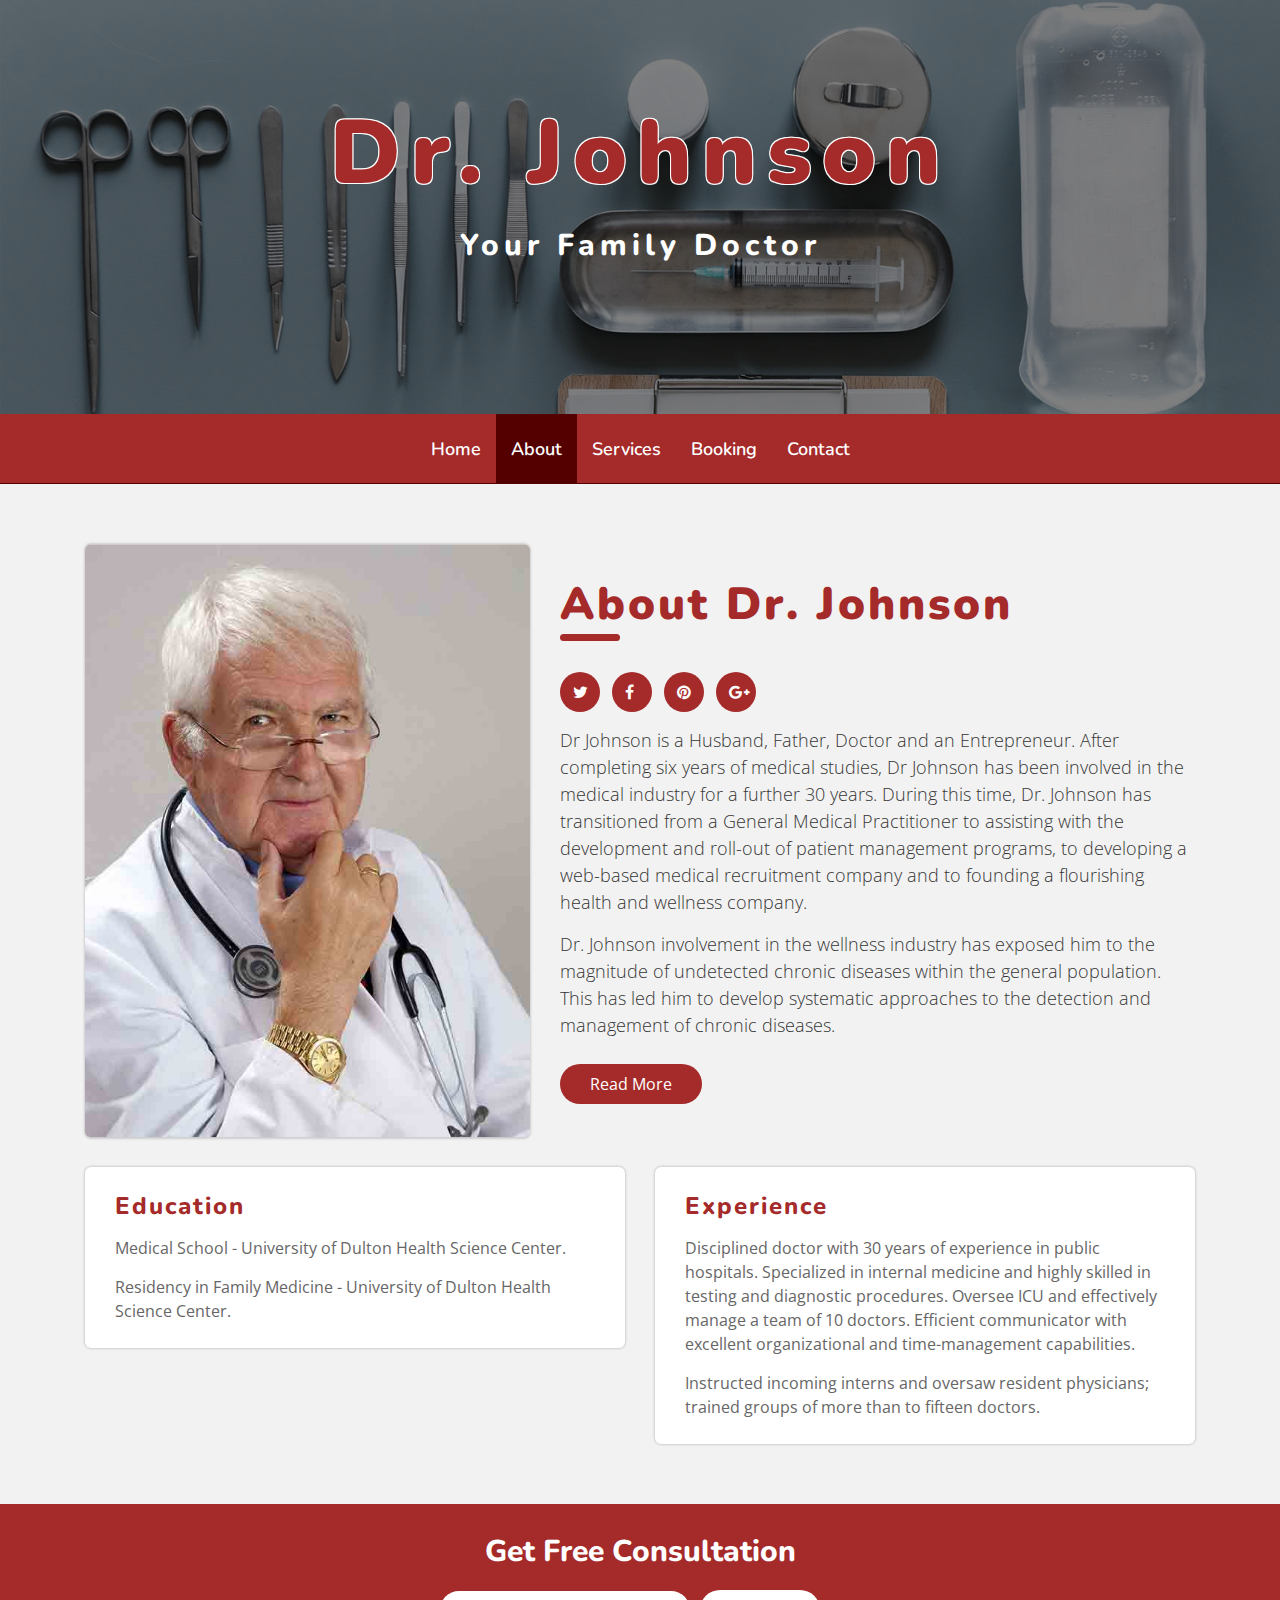
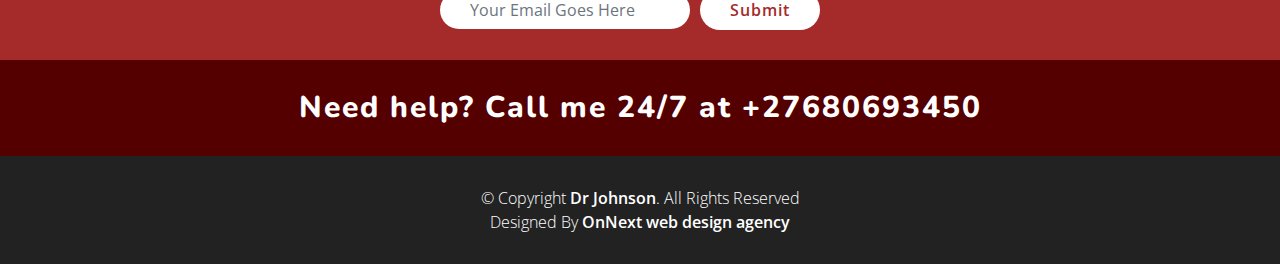
==== about.html @ e37aa967 "Add files via upload" ====
<!DOCTYPE html>
<html lang="en">
    <head>
        <meta charset="utf-8">
        <title>Dr. Johnson</title>
        <meta content="width=device-width, initial-scale=1.0" name="viewport">
        <meta content="" name="keywords">
        <meta content="" name="description">

        <!-- Favicons -->
        <link href="img/favicon.ico" rel="icon">
        <link href="img/apple-touch-icon.png" rel="apple-touch-icon">

        <!-- Google Fonts -->
        <link href="https://fonts.googleapis.com/css?family=Open+Sans:300,400,600|Nunito:600,700,800,900" rel="stylesheet"> 

        <!-- Bootstrap CSS File -->
        <link href="vendor/bootstrap/css/bootstrap.min.css" rel="stylesheet">

        <!-- Libraries CSS Files -->
        <link href="vendor/font-awesome/css/font-awesome.min.css" rel="stylesheet">
        <link href="vendor/animate/animate.min.css" rel="stylesheet">
        <link href="vendor/ionicons/css/ionicons.min.css" rel="stylesheet">
        <link href="vendor/owlcarousel/assets/owl.carousel.min.css" rel="stylesheet">

        <!-- Main Stylesheet File -->
        <link href="css/hover-style.css" rel="stylesheet">
        <link href="css/style.css" rel="stylesheet">
    </head>

    <body>
        <!-- Top Header Start -->
        <section class="banner-header">
            <div class="container text-center">
                <div class="row">
                    <div class="col-md-12">
                        <h1><a href="index.html">Dr. Johnson</a></h1>
                        <!-- <a class="brand" href="index.html" title="Home"><img alt="Logo" src="img/logo.png"></a> -->
                    </div>
                </div>

                <div class="col-md-12">
                    <h2>Your Family Doctor</h2>
                </div>
            </div>
        </section>
        <!-- Top Header End -->

        <!-- Header Start -->
        <header id="header">
            <div class="container">
                <nav id="nav-menu-container">
                    <ul class="nav-menu">
                        <li><a href="index.html">Home</a></li>
                        <li class="menu-active"><a href="about.html">About</a></li>
                        <li><a href="service.html">Services</a></li>
                        <li><a href="booking.html">Booking</a></li>
                        <li><a href="contact.html">Contact</a></li>
                    </ul>
                </nav>
            </div>
        </header>
        <!-- Header End -->

        <main id="main">

            <!-- About Section Start-->
            <section id="about">
                <div class="container">
                    <div class="row">
                        <div class="col-lg-5 col-md-6">
                            <div class="about-col-left">
                                <img class="img-fluid" src="img/about-us.jpg" />
                            </div>
                        </div>

                        <div class="col-lg-7 col-md-6">
                            <div class="about-col-right">
                                <header class="section-header">
                                    <h3>About Dr. Johnson</h3>
                                </header>
                                <ul class="icon">
                                    <li><a href="#" class="fa fa-twitter"></a></li>
                                    <li><a href="#" class="fa fa-facebook"></a></li>
                                    <li><a href="#" class="fa fa-pinterest"></a></li>
                                    <li><a href="#" class="fa fa-google-plus"></a></li>
                                </ul>
                                <p>
                                    
Dr Johnson is a Husband, Father, Doctor and an Entrepreneur. After completing six years of medical studies, Dr Johnson has been involved in the medical industry for a further 30 years. During this time, Dr. Johnson has transitioned from a General Medical Practitioner to assisting with the development and roll-out of patient management programs, to developing a web-based medical recruitment company and to founding a flourishing health and wellness company.

                                </p>
                                <p>
                                    Dr. Johnson involvement in the wellness industry has exposed him to the magnitude of undetected chronic diseases within the general population. This has led him to develop systematic approaches to the detection and management of chronic diseases.
                                </p>
                                <a href="about.html">Read More</a>
                            </div>
                        </div>
                    </div>
                    
                    <div class="row">
                        <div class="col-sm-6">
                            <div class="about-col">
                                <h4>Education</h4>
                                <p>Medical School - University of Dulton Health Science Center.</p>
                                <p>Residency in Family Medicine - University of Dulton Health Science Center.</p>
                            </div>
                        </div>
                        <div class="col-sm-6">
                            <div class="about-col">
                                <h4>Experience</h4>
                                <p>Disciplined doctor with 30 years of experience in public hospitals. Specialized in internal medicine and highly skilled in testing and diagnostic procedures. Oversee ICU and effectively manage a team of 10 doctors. Efficient communicator with excellent organizational and time-management capabilities.</p>
                                <p>Instructed incoming interns and oversaw resident physicians; trained groups of more than to fifteen doctors.</p>
                            </div>
                        </div>
                    </div>
                </div>
            </section>
            <!-- About Section End-->

            <!-- Subscriber Section Start -->
            <section id="subscriber">
                <div class="container">
                    <h3>Get Free Consultation</h3>
                    <form class="form-inline">
                        <div class="form-group">
                            <input type="email" class="form-control" placeholder="Your Email Goes Here">
                        </div>
                        <button type="submit" class="btn"><a href="thanks.html">Submit</a></button>
                    </form>
                </div>
            </section>
            <!-- Subscriber Section end -->
            
            <!-- Support Section Start -->
            <section id="support">
                <div class="container">
                    <h1>
                        Need help? Call me 24/7 at +27680693450
                    </h1>
                </div>
            </section>
            <!-- Support Section end -->

        </main>

        <!-- Footer Start -->
        
        <footer id="footer">
            <div class="container">
                <div class="copyright">
					<p>&copy; Copyright <a href="#">Dr Johnson</a>. All Rights Reserved</p>
								
					<!--/*** This template is free as long as you keep the footer author’s credit link/attribution link/backlink. If you'd like to use the template without the footer author’s credit link/attribution link/backlink, you can purchase the Credit Removal License from "https://htmlcodex.com/credit-removal". Thank you for your support. ***/-->
					<p>Designed By <a href="https://onnext.agency" target="_blank">OnNext web design agency</a></p>
                </div>
            </div>
        </footer>
        <!-- Footer end -->


        <a href="#" class="back-to-top"><i class="fa fa-chevron-up"></i></a>
        <!-- Uncomment below i you want to use a preloader -->
        <!-- <div id="preloader"></div> -->

        <!-- JavaScript Libraries -->
        <script src="vendor/jquery/jquery.min.js"></script>
        <script src="vendor/jquery/jquery-migrate.min.js"></script>
        <script src="vendor/bootstrap/js/bootstrap.bundle.min.js"></script>
        <script src="vendor/easing/easing.min.js"></script>
        <script src="vendor/stickyjs/sticky.js"></script>
        <script src="vendor/superfish/hoverIntent.js"></script>
        <script src="vendor/superfish/superfish.min.js"></script>
        <script src="vendor/owlcarousel/owl.carousel.min.js"></script>
        <script src="vendor/touchSwipe/jquery.touchSwipe.min.js"></script>

        <!-- Main Javascript File -->
        <script src="js/main.js"></script>

    </body>
</html>
---- css/hover-style.css ----
/*********************** Style - 1 *******************/
.box1 img,
.box1:after,
.box1:before {
          width: 100%;
          transition: all .3s ease 0s
}

.box1 .icon,
.box2,
.box3,
.box4,
.box5 .icon li a {
          text-align: center
}

.box10:after,
.box10:before,
.box1:after,
.box1:before,
.box2 .inner-content:after,
.box3:after,
.box3:before,
.box4:before,
.box5:after,
.box5:before,
.box6:after,
.box7:after,
.box7:before {
          content: ""
}

.box1,
.box11,
.box12,
.box13,
.box14,
.box16,
.box17,
.box18,
.box2,
.box20,
.box21,
.box3,
.box4,
.box5,
.box5 .icon li a,
.box6,
.box7,
.box8 {
          overflow: hidden
}

.box1 .title,
.box10 .title,
.box4 .title,
.box7 .title {
          letter-spacing: 1px
}

.box3 .post,
.box4 .post,
.box5 .post,
.box7 .post {
          font-style: italic
}

body {
          background-color: #f1f1f2
}

.mt-30 {
          margin-top: 30px
}

.mt-40 {
          margin-top: 40px
}

.mb-30 {
          margin-bottom: 30px
}

.box1 .icon,
.box1 .title {
          margin: 0;
          position: absolute
}

.box1 {
          box-shadow: 0 0 3px rgba(0, 0, 0, .3);
          position: relative
}

.box1:after,
.box1:before {
          height: 50%;
          background: rgba(0, 0, 0, .5);
          position: absolute;
          top: 0;
          left: 0;
          z-index: 1;
          transform-origin: 100% 0;
          transform: rotateZ(90deg)
}

.box1:after {
          top: auto;
          bottom: 0;
          transform-origin: 0 100%
}

.box1:hover:after,
.box1:hover:before {
          transform: rotateZ(0)
}

.box1 img {
          height: auto;
          transform: scale(1) rotate(0)
}

.box1:hover img {
          filter: sepia(80%);
          transform: scale(1.3) rotate(10deg)
}

.box1 .title {
          font-size: 19px;
          font-weight: 600;
          color: #fff;
          text-transform: uppercase;
          text-shadow: 0 0 1px #004cbf;
          bottom: 10px;
          left: 10px;
          opacity: 0;
          z-index: 2;
          transform: scale(0);
          transition: all .5s ease .2s
}

.box1:hover .title {
          opacity: 1;
          transform: scale(1)
}

.box1 .icon {
          padding: 7px 5px;
          list-style: none;
          background: #004cbf;
          border-radius: 0 0 0 10px;
          top: -100%;
          right: 0;
          z-index: 2;
          transition: all .3s ease .2s
}

.box1:hover .icon {
          top: 0
}

.box1 .icon li {
          display: block;
          margin: 10px 0
}

.box1 .icon li a {
          display: block;
          width: 35px;
          height: 35px;
          line-height: 35px;
          border-radius: 10px;
          font-size: 18px;
          color: #fff;
          transition: all .3s ease 0s
}

.box2 .icon li a,
.box3 .icon a:hover,
.box4 .icon li a:hover,
.box5 .icon li a,
.box6 .icon li a {
          border-radius: 50%
}

.box1 .icon li a:hover {
          color: #fff;
          box-shadow: 0 0 10px #000 inset, 0 0 0 3px #fff
}

@media only screen and (max-width:990px) {
          .box1 {
                    margin-bottom: 30px
          }
}

/*********************** Style - 2 *******************/
.box2 {
          position: relative
}

.box2 img {
          width: 100%;
          height: auto
}

.box2 .box-content {
          width: 100%;
          height: 100%;
          position: absolute;
          top: 50%;
          left: 50%;
          z-index: 2;
          transform: translate(-50%, -50%)
}

.box2 .box-content:after,
.box2 .box-content:before,
.box2:after,
.box2:before {
          content: "";
          width: 80%;
          height: 80%;
          position: absolute;
          top: 50%;
          left: 50%;
          transform: translate(-50%, -50%) rotate(45deg);
          transition: all .5s ease 0s
}

.box2:before {
          background: linear-gradient(45deg, rgba(0, 0, 0, .2) 49%, transparent 50%);
          left: -100%
}

.box2:after {
          background: linear-gradient(45deg, transparent 49%, rgba(0, 0, 0, .2) 50%);
          left: 160%
}

.box2 .box-content:after,
.box2 .box-content:before {
          width: 65%;
          height: 65%;
          background: linear-gradient(45deg, rgba(0, 0, 0, .3) 49%, transparent 50%);
          left: -100%;
          transition-delay: .1s
}

.box1 .box-content:after {
          background: linear-gradient(45deg, transparent 49%, rgba(0, 0, 0, .3) 50%);
          left: 160%
}

.box2:hover .box-content:after,
.box2:hover .box-content:before,
.box2:hover:after,
.box2:hover:before {
          left: 50%
}

.box2 .inner-content {
          width: 50%;
          height: 50%;
          color: #fff;
          padding: 40px 0;
          position: absolute;
          top: 50%;
          left: 50%;
          z-index: 2;
          transform: translate(-50%, -50%) scale(0);
          transition: all .3s ease .2s
}

.box2 .inner-content:after {
          width: 100%;
          height: 100%;
          background: rgba(255, 79, 79, .8);
          position: absolute;
          top: 50%;
          left: 50%;
          z-index: -1;
          transform: translate(-50%, -50%) rotate(45deg)
}

.box2:hover .inner-content {
          transform: translate(-50%, -50%) scale(1);
          transition: all .3s ease 0s
}

.box2 .title {
          font-size: 18px;
          font-weight: 700;
          text-transform: uppercase;
          margin-bottom: 5px
}

.box2 .post {
          display: block;
          font-size: 14px;
          text-transform: capitalize;
          margin-bottom: 7px
}

.box10 .title,
.box11 .title,
.box4 .title,
.box5 .title,
.box6 .box-content,
.box7 .title {
          text-transform: uppercase
}

.box2 .icon {
          padding: 0;
          margin: 0;
          list-style: none;
          transform: rotateY(360deg) scale(0);
          transition: all .3s ease 0s
}

.box2:hover .icon {
          transform: rotateY(0) scale(1)
}

.box2 .icon li {
          display: inline-block;
          margin: 0 3px
}

.box2 .icon li a {
          display: block;
          width: 35px;
          height: 35px;
          line-height: 35px;
          background: #fff;
          font-size: 16px;
          color: #505050;
          transition: all .3s ease 0s
}

.box2 .icon li a:hover {
          box-shadow: 0 0 0 5px rgba(0, 0, 0, .5);
          background: #fff;
          color: #ff4f4f
}

@media only screen and (max-width:990px) {
          .box2 {
                    margin-bottom: 30px
          }
}

@media only screen and (max-width:320px) {
          .box2 .inner-content {
                    padding: 25px 0
          }

          .box2 .title {
                    font-size: 16px
          }
}

/*********************** Style - 3 *******************/
.box3 {
          box-shadow: 0 0 3px rgba(0, 0, 0, .3);
          position: relative
}

.box3 .box-content,
.box3:after,
.box3:before {
          position: absolute;
          left: 7%;
          right: 7%;
          transition: all .3s
}

.box3:after,
.box3:before {
          display: block;
          background: rgba(0, 0, 0, .3);
          top: 10%;
          bottom: 10%;
          z-index: 1;
          transform: scale(0, 1)
}

.box3:after {
          top: 10.8%;
          bottom: 10.8%;
          transform: scale(1, 0)
}

.box3:hover:after,
.box3:hover:before {
          transform: scale(1);
          animation: animate 1.5s
}

.box3:hover:before {
          border-top: 3px solid #fff;
          border-bottom: 3px solid #fff
}

.box:hover:after {
          border-left: 3px solid #fff;
          border-right: 3px solid #fff
}

.box img {
          width: 100%;
          height: auto;
          transition: all .3s
}

.box3:hover img {
          transform: scale(1.2);
          filter: blur(5px);
          -moz-filter: blur(5px);
          -webkit-filter: blur(5px)
}

.box3 .box-content {
          padding: 30px 10px;
          top: 10%;
          bottom: 10%;
          opacity: 0;
          z-index: 2
}

.box3:hover .box-content {
          box-shadow: 0 0 0 35px rgba(255, 255, 255, .3);
          opacity: 1;
          transition: all .3s
}

.box3 .title {
          font-size: 24px;
          font-weight: 600;
          color: #88c425;
          margin: 0 0 5px
}

.box3 .post {
          display: block;
          margin: 0 0 5px;
          font-size: 14px;
          color: rgba(255, 255, 255, .8)
}

.box3 .description {
          font-size: 14px;
          color: #fff;
          margin: 0 0 20px
}

.box3 .icon {
          padding: 0;
          margin: 0;
          list-style: none
}

.box3 .icon li {
          display: inline-block;
          margin: 0 10px 0 0
}

.box3 .icon li a {
          display: block;
          width: 30px;
          height: 30px;
          line-height: 30px;
          color: #fff;
          background: #88c425;
          transition: all .5s
}

.box3 .icon a:hover {
          text-decoration: none;
          animation: animate-hover .5s;
          transition: all .3s
}

@keyframes animate {

          0%,
          100% {
                    opacity: 1
          }
}

@keyframes animate-hover {
          0% {
                    box-shadow: 0 0 0 10px rgba(255, 255, 255, .3)
          }

          50% {
                    box-shadow: 0 0 0 5px rgba(255, 255, 255, .3)
          }

          100% {
                    box-shadow: 0 0 0 0 rgba(255, 255, 255, .3)
          }
}

.box10,
.box11,
.box12,
.box14,
.box4,
.box5,
.box6,
.box7,
.box9 {
          box-shadow: 0 0 3px rgba(0, 0, 0, .3)
}

@media only screen and (max-width:990px) {
          .box3 {
                    margin-bottom: 30px
          }

          .box3 .box-content {
                    padding: 10px
          }

          .box3 .description {
                    margin-bottom: 10px
          }
}

@media only screen and (max-width:479px) {
          .box3 .title {
                    margin: 0
          }
}

/*********************** Style - 4 *******************/
.box4 {
          position: relative
}

.box4:before {
          width: 0;
          height: 200%;
          background: rgba(0, 0, 0, .5);
          position: absolute;
          top: 0;
          left: -250px;
          bottom: 0;
          transform: skewX(-36deg);
          transition: all .5s ease 0s
}

.box4:hover:before {
          width: 200%
}

.box4 img {
          width: 100%;
          height: auto
}

.box4 .box-content {
          width: 100%;
          height: 100%;
          padding-top: 20%;
          position: absolute;
          top: 0;
          left: 0;
          transform: scale(0);
          transition: all .3s ease 0s
}

.box4 .icon,
.box5 .icon {
          list-style: none;
          padding: 0
}

.box4:hover .box-content {
          transform: scale(1)
}

.box4 .title {
          font-size: 22px;
          font-weight: 700;
          color: #fff;
          margin: 0 0 10px
}

.box4 .post {
          display: block;
          font-size: 15px;
          font-weight: 600;
          color: #fff;
          margin-bottom: 20px
}

.box4 .icon {
          margin: 0
}

.box4 .icon li {
          display: inline-block
}

.box4 .icon li a {
          display: block;
          width: 35px;
          height: 35px;
          line-height: 35px;
          font-size: 20px;
          background: #fff;
          color: #ee4266;
          margin-right: 10px;
          transition: all .3s ease 0s
}

.box5 .icon,
.box5 .icon li {
          display: inline-block
}

@media only screen and (max-width:990px) {
          .box4 {
                    margin-bottom: 30px
          }
}

@media only screen and (max-width:767px) {
          .box4:before {
                    left: -400px
          }

          .box4:hover:before {
                    width: 300%
          }
}

/*********************** Style - 5 *******************/
.box5 {
          background: #444;
          position: relative
}

.box5:after,
.box5:before {
          width: 50px;
          height: 50px;
          border-radius: 50%;
          background: #10a5b8;
          position: absolute;
          top: -80px;
          left: 15px;
          opacity: 0;
          z-index: 1;
          transition: all .35s ease
}

.box5:after {
          top: auto;
          left: auto;
          bottom: -80px;
          right: 15px
}

.box5:hover:after,
.box5:hover:before {
          opacity: .75;
          transform: scale(8);
          transition-delay: .15s
}

.box5 img {
          width: 100%;
          height: auto;
          transition: all .35s ease-out 0s
}

.box5:hover img {
          opacity: .4
}

.box5 .icon {
          margin: 0;
          position: absolute;
          bottom: 15px;
          right: 15px;
          z-index: 2;
          transform: scale(0);
          transition: all .35s ease-out
}

.box5:hover .icon {
          transform: scale(1);
          transition-delay: .15s
}

.box5 .icon li a {
          display: block;
          width: 35px;
          height: 35px;
          line-height: 35px;
          background: #fff;
          font-size: 18px;
          color: #444;
          margin-right: 10px;
          position: relative;
          transition: all .5s ease 0s
}

.box5 .icon li a:hover {
          background: #444;
          color: #fff
}

.box5 .box-content {
          padding: 20px 15px;
          position: absolute;
          top: 0;
          left: 0;
          z-index: 1
}

.box5 .title {
          font-size: 20px;
          font-weight: 800;
          color: #fff;
          margin: 0 0 5px;
          opacity: 0;
          transform: translate(-20px, -20px);
          transition: all .35s ease-out
}

.box5:hover .title {
          opacity: 1;
          transform: translate(0, 0);
          transition-delay: .15s
}

.box5 .post {
          display: inline-block;
          font-size: 16px;
          color: #fff;
          opacity: 0;
          transform: translate(-20px, -20px);
          transition: all .35s ease-out
}

.box5:hover .post {
          opacity: 1;
          transform: translate(0, 0);
          transition-delay: .15s
}

.box6 .title,
.box6 img,
.box6:after {
          transition: all .35s ease 0s
}

@media only screen and (max-width:990px) {
          .box5 {
                    margin-bottom: 30px
          }
}

/*********************** Style - 6 *******************/
.box6 {
          background: #000;
          position: relative
}

.box6:after {
          background: rgba(0, 0, 0, .7);
          position: absolute;
          top: 0;
          left: -30%;
          bottom: 0;
          right: 70%;
          transform: skew(20deg) translateX(-75%)
}

.box6:hover:after {
          transform: skew(20deg) translateX(0)
}

.box6 img {
          width: 100%;
          height: auto
}

.box6:hover img {
          opacity: .5
}

.box6 .box-content {
          padding: 20px;
          text-align: right;
          position: absolute;
          top: 0;
          right: 0;
          z-index: 1
}

.box6 .icon,
.box7 .icon {
          padding: 0;
          list-style: none
}

.box10 .icon li a,
.box11,
.box12,
.box13,
.box14,
.box6 .icon li a,
.box7,
.box7 .icon li a,
.box8,
.box8 .icon li a {
          text-align: center
}

.box6 .title {
          font-size: 20px;
          font-weight: 900;
          color: #fff;
          margin: 0 0 10px;
          transform: scale(0)
}

.box6:hover .title {
          transform: scale(1)
}

.box6 .icon li,
.box6 .post {
          opacity: 0;
          transform: translateX(40px);
          transition: all .35s ease 0s
}

.box6 .post {
          display: block;
          font-size: 14px;
          color: #fff;
          margin-bottom: 5px
}

.box6 .icon {
          display: inline-block;
          margin: 0
}

.box6:hover .icon li,
.box6:hover .post {
          opacity: 1;
          transform: translateX(0)
}

.box6:hover .icon li:first-child {
          transition-delay: .1s
}

.box6:hover .icon li:nth-child(2) {
          transition-delay: .2s
}

.box6 .icon li a {
          display: block;
          width: 35px;
          height: 35px;
          line-height: 35px;
          background: #fff;
          font-size: 18px;
          color: #605f5f;
          margin-bottom: 5px;
          transition: all .35s ease
}

.box6 .icon li a:hover {
          background: #605f5f;
          color: #fff
}

@media only screen and (max-width:990px) {
          .box6 {
                    margin-bottom: 30px
          }
}

/*********************** Style - 7 *******************/
.box7 {
          position: relative
}

.box7:after,
.box7:before {
          width: 100%;
          height: 100%;
          background: rgba(11, 33, 47, .9);
          position: absolute;
          top: 0;
          left: 0;
          opacity: 0;
          transition: all .5s ease 0s
}

.box7:after {
          background: rgba(255, 255, 255, .3);
          border: 2px solid #0dab76;
          top: 0;
          left: 170%;
          opacity: 1;
          z-index: 1;
          transform: skewX(45deg);
          transition: all 1s ease 0s
}

.box7:hover:before {
          opacity: 1
}

.box7:hover:after {
          left: -170%
}

.box7 img {
          width: 100%;
          height: auto
}

.box7 .box-content {
          width: 100%;
          position: absolute;
          bottom: -100%;
          left: 0;
          transition: all .5s ease 0s
}

.box7:hover .box-content {
          bottom: 30%
}

.box7 .title {
          display: block;
          font-size: 22px;
          font-weight: 700;
          color: #fff;
          margin: 0 0 10px
}

.box7 .post {
          display: block;
          font-size: 15px;
          font-weight: 600;
          color: #fff;
          margin-bottom: 10px
}

.box7 .icon {
          margin: 0
}

.box7 .icon li {
          display: inline-block
}

.box7 .icon li a {
          display: block;
          width: 35px;
          height: 35px;
          line-height: 35px;
          border-radius: 50%;
          background: #0dab76;
          font-size: 18px;
          color: #fff;
          margin-right: 10px;
          transition: all .5s ease 0s
}

.box8 .icon li,
.box8 .title {
          display: inline-block
}

.box7 .icon li a:hover {
          transform: rotate(360deg)
}

@media only screen and (max-width:990px) {
          .box {
                    margin-bottom: 30px
          }
}

/*********************** Style - 8 *******************/
.box8 .icon,
.box8 .title {
          margin: 0;
          position: absolute
}

.box8 {
          box-shadow: 0 0 3px rgba(0, 0, 0, .3);
          position: relative
}

.box8 img {
          width: 100%;
          height: auto
}

.box8 .box-content {
          width: 100%;
          height: 100%;
          background: rgba(0, 0, 0, .6);
          opacity: 0;
          position: absolute;
          top: 0;
          left: 0;
          transform: perspective(400px) rotateX(-90deg);
          transform-origin: center top 0;
          transition: all .5s ease 0s
}

.box8 .icon li a,
.box8 .title {
          background: #ef4050;
          font-size: 20px;
          color: #fff
}

.box8:hover .box-content {
          opacity: 1;
          transform: perspective(400px) rotateX(0)
}

.box8 .title {
          padding: 5px 7px;
          border-radius: 5px;
          font-weight: 600;
          bottom: 20px;
          left: 20px;
          transition: all .9s ease 0s
}

.box8 .icon li a,
.box9 .box-content,
.box9 .icon li,
.box9 img {
          transition: all .35s ease 0s
}

.box8:hover .title {
          bottom: -40px
}

.box8 .icon {
          list-style: none;
          padding: 0;
          top: 42%;
          left: 0;
          right: 0
}

.box8 .icon li a {
          display: block;
          width: 40px;
          height: 40px;
          line-height: 40px;
          border-radius: 50%;
          margin-right: 7px
}

.box9 .icon,
.box9 .title {
          width: 100%;
          font-size: 22px
}

.box8 .icon li a:hover {
          background: #fff;
          color: #000
}

@media only screen and (max-width:990px) {
          .box8 {
                    margin-bottom: 20px
          }
}

/*********************** Style - 9 *******************/
.box9 {
          background: #000;
          text-align: center;
          position: relative
}

.box9 img {
          width: 100%;
          height: auto
}

.box9:hover img {
          opacity: .5
}

.box9 .box-content {
          padding: 30px 10px 30px 0;
          background: rgba(0, 0, 0, .65);
          position: absolute;
          top: 0;
          left: 0;
          bottom: 0;
          right: 0;
          opacity: 0
}

.box9:hover .box-content {
          top: 10px;
          left: 10px;
          bottom: 10px;
          right: 10px;
          opacity: 1
}

.box9 .title {
          font-weight: 700;
          color: #fff;
          line-height: 17px;
          margin: 5px 0;
          position: absolute;
          bottom: 55%
}

.box10 .icon li a,
.box9 .icon li a {
          line-height: 35px;
          border-radius: 50%
}

.box9 .icon {
          list-style: none;
          padding: 0;
          margin: 0;
          position: absolute;
          top: 50%
}

.box9 .icon li {
          display: inline-block;
          opacity: 0;
          transform: translateY(40px)
}

.box9:hover .icon li {
          opacity: 1;
          transform: translateY(0)
}

.box9:hover .icon li:first-child {
          transition-delay: .1s
}

.box9:hover .icon li:nth-child(2) {
          transition-delay: .2s
}

.box9 .icon li a {
          display: block;
          width: 35px;
          height: 35px;
          background: #f39c12;
          font-size: 20px;
          color: #000;
          margin-right: 5px;
          transition: all .35s ease 0s
}

.box9 .icon a:hover {
          background: #fff
}

@media only screen and (max-width:990px) {
          .box9 {
                    margin-bottom: 20px
          }
}

/*********************** Style - 10 *******************/
.box10 {
          background: #000;
          overflow: hidden;
          position: relative
}

.box10:after,
.box10:before {
          border-width: 0 180px 140px;
          border-style: solid;
          border-color: transparent transparent #0d5f45;
          position: absolute;
          bottom: 0;
          left: 50%;
          z-index: 1;
          transform: translate(-55%, 100%);
          transition: all .5s 0s cubic-bezier(.6, -.28, .735, .045)
}

.box10:after {
          border-width: 150px 250px;
          border-color: transparent #18ab69 #18ab69 #008148;
          top: 25%;
          transform: translate(-60%, 100%)
}

.box10:hover:before {
          transition: all .4s 0s cubic-bezier(.175, .885, .32, 1.275);
          transform: translate(-55%, 0);
          transition-delay: .2s
}

.box10:hover:after {
          transition: all .4s 0s cubic-bezier(.175, .885, .32, 1.275);
          transform: translate(-60%, 0);
          transition-delay: 0s
}

.box10 img {
          width: 100%;
          height: auto;
          opacity: 1;
          transform: scale(1.1) translateY(3%);
          transition: all .5s ease 0s
}

.box10:hover img {
          transform: scale(1.1) translateY(-3%);
          opacity: .4
}

.box10 .box-content {
          padding: 20px 0 0 20px;
          position: absolute;
          top: 0;
          left: 0;
          opacity: 0;
          z-index: 2;
          transform: translateY(20%);
          transition: all .5s ease 0s
}

.box10:hover .box-content {
          opacity: 1;
          transform: translate(0);
          transition-delay: .1s
}

.box10 .title {
          font-size: 23px;
          font-weight: 800;
          color: #fff
}

.box10 .icon {
          padding: 0;
          margin: 0;
          list-style: none
}

.box10 .icon li {
          display: inline-block
}

.box10 .icon li a {
          display: block;
          width: 35px;
          height: 35px;
          background: #18ab69;
          font-size: 18px;
          color: #fff;
          margin-right: 10px;
          transition: all .3s ease 0s
}

.box11 .icon li,
.box11 .icon li a,
.box11 .title,
.box12 .icon li,
.box12 .title {
          display: inline-block
}

.box10 .icon li a:hover {
          transform: rotate(360deg)
}

@media only screen and (max-width:990px) {
          .box10 {
                    margin-bottom: 20px
          }
}

@media only screen and (max-width:767px) and (min-width:600px) {
          .box10:before {
                    border-width: 0 250px 240px
          }

          .box10:after {
                    border-width: 260px 460px
          }
}

@media only screen and (max-width:599px) and (min-width:430px) {
          .box:before {
                    border-width: 0 220px 120px
          }

          .box10:after {
                    border-width: 260px 460px
          }
}

/*********************** Style - 11 *******************/
.box11 {
          background: #000;
          color: #fff;
          position: relative
}

.box11:after,
.box11:before {
          position: absolute;
          content: ""
}

.box11:before {
          width: 100%;
          height: 100%;
          background: #83437d;
          opacity: .5;
          top: 100%;
          left: 0;
          z-index: 1;
          transition: all .35s ease-in .3s
}

.box11:hover:before {
          top: 0;
          transition: all .35s ease-out 0s
}

.box11:after {
          bottom: 100%;
          left: 50%;
          border-width: 200px 200px 0;
          border-style: solid;
          border-color: #83437d transparent transparent;
          opacity: .9;
          transform: translateX(-50%);
          transition: all .35s ease-out 0s
}

.box11:hover .post,
.box11:hover .title {
          transform: translate(0, -50%)
}

.box11:hover:after {
          bottom: 25%;
          transition: all .35s ease-in .2s
}

.box11 img {
          width: 100%;
          height: auto
}

.box11:hover img {
          opacity: .5
}

.box11 .icon,
.box11 .post,
.box11 .title {
          width: 100%;
          position: absolute;
          left: 0;
          opacity: 0;
          transition: all .35s ease .5s
}

.box11 .box-content {
          width: 100%;
          height: 100%;
          position: absolute;
          top: 0;
          left: 0;
          z-index: 1
}

.box11 .title {
          padding: 0 30px;
          margin: 0;
          font-weight: 300;
          top: 45%
}

.box11 .post,
.box14 .post {
          text-transform: capitalize
}

.box11 .post {
          font-size: 15px;
          top: 57%
}

.box11 .icon {
          padding: 0;
          margin: 0;
          list-style: none;
          bottom: 5px
}

.box11 .icon li a {
          width: 40px;
          height: 40px;
          line-height: 40px;
          padding: 0 5px;
          font-size: 20px;
          color: #fff;
          opacity: .7;
          transition: all .35s ease .5s
}

.box11 .icon li a:hover {
          opacity: 1;
          transition: all .35s ease
}

.box11:hover .icon,
.box11:hover .post,
.box11:hover .title {
          opacity: 1
}

@media only screen and (max-width:990px) {
          .box11 {
                    margin-bottom: 20px
          }
}

@media only screen and (max-width:767px) {
          .box11:after {
                    border-width: 500px 500px 0
          }
}

/*********************** Style - 12 *******************/
.box12 {
          position: relative
}

.box12 .box-content,
.box12:after {
          position: absolute;
          transition: all .3s ease 0s
}

.box12:after {
          content: "";
          width: 65%;
          background: rgba(28, 28, 28, .8);
          padding-bottom: 65%;
          opacity: 0;
          top: 50%;
          left: 50%;
          transform: rotate(0) translate(-50%, -50%);
          transform-origin: 0 0 0
}

.box12:hover:after {
          transform: rotate(-45deg) translate(-50%, -50%);
          opacity: 1
}

.box12 img {
          width: 100%;
          height: auto
}

.box12 .box-content {
          width: 100%;
          top: 35%;
          left: 0;
          opacity: 0;
          z-index: 1
}

.box12:hover .box-content {
          opacity: 1
}

.box12 .title {
          padding: 10px 0;
          color: #fff;
          margin: 0;
          border-top: 2px solid #fff;
          border-bottom: 2px solid #fff
}

.box12 .icon {
          padding: 0;
          margin: 12px 0 0;
          list-style: none
}

.box12 .icon li a {
          display: block;
          width: 35px;
          height: 35px;
          line-height: 35px;
          border-radius: 50%;
          border: 1px solid #fff;
          font-size: 18px;
          color: #fff;
          margin-right: 10px;
          transition: all .3s ease 0s
}

.box12 .icon li a:hover {
          border-radius: 0
}

@media only screen and (max-width:990px) {
          .box12 {
                    margin-bottom: 20px
          }
}

/*********************** Style - 13 *******************/
.box13 {
          position: relative;
          transition: all .2s ease-out 0s
}

.box13 .box-content,
.box13:after {
          position: absolute;
          left: 20px;
          right: 20px
}

.box13:after {
          content: "";
          display: block;
          background: #463f9f;
          top: 20px;
          bottom: 20px;
          opacity: 0;
          transform: rotate3d(-1, 1, 0, 100deg);
          transition: all .4s ease-in-out 0s
}

.box13:hover:after {
          opacity: .9;
          transform: rotate3d(0, 0, 0, 0deg)
}

.box13 img {
          width: 100%;
          height: auto
}

.box13 .box-content {
          top: 45%;
          opacity: 0;
          z-index: 1;
          -webkit-transform: translate(10%, -30%);
          transform: translate(10%, -30%);
          transition: all .2s ease-out 0s
}

.box13:hover .box-content {
          opacity: 1;
          transform: translate(0, -50%);
          transition-delay: .2s
}

.box13 .title {
          display: block;
          font-size: 22px;
          font-weight: 700;
          color: #39b54a;
          margin: 0 0 10px
}

.box13 .post {
          display: block;
          font-size: 15px;
          color: #f7f7b9;
          margin-bottom: 20px
}

.box13 .social {
          padding: 0;
          margin: 0;
          list-style: none
}

.box13 .social li {
          display: inline-block
}

.box13 .social li a {
          display: block;
          width: 35px;
          height: 35px;
          background: #f7f7b9;
          border-radius: 50%;
          font-size: 17px;
          color: #1b1462;
          line-height: 35px;
          margin-right: 5px;
          transition: all .4s ease-in-out 0s
}

.box14 .icon li,
.box14 .post {
          display: inline-block
}

.box13 .social li a:hover {
          color: #f7f7b9;
          background: #39b54a
}

@media only screen and (max-width:990px) {
          .box13 {
                    margin-bottom: 30px
          }
}

/*********************** Style - 14 *******************/
.box14 {
          position: relative
}

.box15,
.box17,
.box18 {
          box-shadow: 0 0 5px #7e7d7d;
          text-align: center
}

.box14:before {
          content: "";
          width: 100%;
          height: 100%;
          background: rgba(0, 0, 0, .5);
          position: absolute;
          top: 0;
          left: 0;
          opacity: 0;
          transition: all .35s ease 0s
}

.box14:hover:before {
          opacity: 1
}

.box14 img {
          width: 100%;
          height: auto
}

.box14 .box-content {
          width: 90%;
          height: 90%;
          position: absolute;
          top: 5%;
          left: 5%
}

.box14 .box-content:after,
.box14 .box-content:before {
          content: "";
          position: absolute;
          top: 0;
          left: 0;
          bottom: 0;
          right: 0;
          opacity: 0;
          transition: all .7s ease 0s
}

.box14 .box-content:before {
          border-bottom: 1px solid rgba(255, 255, 255, .5);
          border-top: 1px solid rgba(255, 255, 255, .5);
          transform: scale(0, 1);
          transform-origin: 0 0 0
}

.box14 .box-content:after {
          border-left: 1px solid rgba(255, 255, 255, .5);
          border-right: 1px solid rgba(255, 255, 255, .5);
          transform: scale(1, 0);
          transform-origin: 100% 0 0
}

.box14:hover .box-content:after,
.box14:hover .box-content:before {
          opacity: 1;
          transform: scale(1);
          transition-delay: .15s
}

.box14 .title {
          font-size: 21px;
          font-weight: 700;
          color: #fff;
          margin: 15px 0;
          opacity: 0;
          transform: translate3d(0, -50px, 0);
          transition: transform .5s ease 0s
}

.box14:hover .title {
          opacity: 1;
          transform: translate3d(0, 0, 0)
}

.box14 .post {
          font-size: 14px;
          color: #fff;
          padding: 10px;
          background: #d79719;
          opacity: 0;
          border-radius: 0 19px;
          transform: translate3d(0, -50px, 0);
          transition: all .7s ease 0s
}

.box14 .icon,
.box15 .icon {
          padding: 0;
          list-style: none
}

.box14:hover .post {
          opacity: 1;
          transform: translate3d(0, 0, 0);
          transition-delay: .15s
}

.box14 .icon {
          width: 100%;
          margin: 0;
          position: absolute;
          bottom: -10px;
          left: 0;
          opacity: 0;
          z-index: 1;
          transition: all .7s ease 0s
}

.box14:hover .icon {
          bottom: 20px;
          opacity: 1;
          transition-delay: .15s
}

.box14 .icon li a {
          display: block;
          width: 40px;
          height: 40px;
          line-height: 40px;
          border: 1px solid #fff;
          border-radius: 0 16px;
          font-size: 14px;
          color: #fff;
          margin-right: 5px;
          transition: all .4s ease 0s
}

.box14 .icon li a:hover {
          background: #d79719;
          border-color: #d79719
}

@media only screen and (max-width:990px) {
          .box14 {
                    margin-bottom: 30px
          }
}

/*********************** Style - 15 *******************/
.box15 {
          position: relative
}

.box15 img {
          width: 100%;
          height: auto
}

.box15 .box-content {
          width: 100%;
          height: 100%;
          position: absolute;
          top: 0;
          left: 0;
          transition: all .5s ease 0s
}

.box15:hover .box-content {
          background-color: rgba(255, 242, 242, .8)
}

.box15 .box-content:after,
.box15 .box-content:before {
          content: "";
          width: 50px;
          height: 50px;
          position: absolute;
          opacity: 0;
          transform: scale(1.5);
          transition: all .6s ease .3s
}

.box15 .box-content:before {
          border-left: 1px solid #040404;
          border-top: 1px solid #040404;
          top: 19px;
          left: 19px
}

.box15 .box-content:after {
          border-bottom: 1px solid #040404;
          border-right: 1px solid #040404;
          bottom: 19px;
          right: 19px
}

.box15:hover .box-content:after,
.box15:hover .box-content:before {
          opacity: 1;
          transform: scale(1)
}

.box15 .title {
          font-size: 22px;
          color: #000;
          margin: 0;
          position: relative;
          top: 0;
          opacity: 0;
          transition: all 1s ease 10ms
}

.box15:hover .title {
          top: 39%;
          opacity: 1;
          transition: all .5s cubic-bezier(1, -.53, .405, 1.425) 10ms
}

.box15 .title:after {
          content: "";
          width: 0;
          height: 1px;
          background: #040404;
          position: absolute;
          bottom: -8px;
          left: 0;
          right: 0;
          margin: 0 auto;
          transition: all 1s ease 0s
}

.box15:hover .title:after {
          width: 80%;
          transition: all 1s ease .8s
}

.box15 .icon {
          width: 100%;
          margin: 0 auto;
          position: absolute;
          bottom: 0;
          opacity: 0;
          transition-duration: .6s;
          transition-timing-function: cubic-bezier(1, -.53, .405, 1.425);
          transition-delay: .1s
}

.box15:hover .icon {
          bottom: 39%;
          opacity: 1
}

.box15 .icon li {
          display: inline-block
}

.box15 .icon li a {
          display: block;
          width: 40px;
          height: 40px;
          line-height: 40px;
          border-radius: 50%;
          font-size: 18px;
          color: #000;
          border: 1px solid #000;
          margin-right: 5px;
          transition: all .3s ease-in-out 0s
}

.box15 .icon li a:hover {
          background: #000;
          color: #fff
}

@media only screen and (max-width:990px) {
          .box15 {
                    margin-bottom: 30px
          }
}

/*********************** Style - 16 *******************/
.box16 {
          text-align: center;
          color: #fff;
          position: relative
}

.box16 .box-content,
.box16:after {
          width: 100%;
          position: absolute;
          left: 0
}

.box16:after {
          content: "";
          height: 100%;
          background: linear-gradient(to bottom, rgba(0, 0, 0, 0) 0, rgba(0, 0, 0, .08) 69%, rgba(0, 0, 0, .76) 100%);
          top: 0;
          transition: all .5s ease 0s
}

.box16 .post,
.box16 .title {
          transform: translateY(145px);
          transition: all .4s cubic-bezier(.13, .62, .81, .91) 0s
}

.box16:hover:after {
          background: linear-gradient(to bottom, rgba(0, 0, 0, .01) 0, rgba(0, 0, 0, .09) 11%, rgba(0, 0, 0, .12) 13%, rgba(0, 0, 0, .19) 20%, rgba(0, 0, 0, .29) 28%, rgba(0, 0, 0, .29) 29%, rgba(0, 0, 0, .42) 38%, rgba(0, 0, 0, .46) 43%, rgba(0, 0, 0, .53) 47%, rgba(0, 0, 0, .75) 69%, rgba(0, 0, 0, .87) 84%, rgba(0, 0, 0, .98) 99%, rgba(0, 0, 0, .94) 100%)
}

.box16 img {
          width: 100%;
          height: auto
}

.box16 .box-content {
          padding: 20px;
          margin-bottom: 20px;
          bottom: 0;
          z-index: 1
}

.box16 .title {
          font-size: 22px;
          font-weight: 700;
          text-transform: uppercase;
          margin: 0 0 10px
}

.box16 .post {
          display: block;
          padding: 8px 0;
          font-size: 15px
}

.box16 .social li a,
.box17 .icon li a {
          border-radius: 50%;
          font-size: 20px;
          color: #fff
}

.box16:hover .post,
.box16:hover .title {
          transform: translateY(0)
}

.box16 .social {
          list-style: none;
          padding: 0 0 5px;
          margin: 40px 0 25px;
          opacity: 0;
          position: relative;
          transform: perspective(500px) rotateX(-90deg) rotateY(0) rotateZ(0);
          transition: all .6s cubic-bezier(0, 0, .58, 1) 0s
}

.box16:hover .social {
          opacity: 1;
          transform: perspective(500px) rotateX(0) rotateY(0) rotateZ(0)
}

.box16 .social:before {
          content: "";
          width: 50px;
          height: 2px;
          background: #fff;
          margin: 0 auto;
          position: absolute;
          top: -23px;
          left: 0;
          right: 0
}

.box16 .social li {
          display: inline-block
}

.box16 .social li a {
          display: block;
          width: 40px;
          height: 40px;
          line-height: 40px;
          background: #6d3795;
          margin-right: 10px;
          transition: all .3s ease 0s
}

.box17 .icon li,
.box17 .icon li a {
          display: inline-block
}

.box16 .social li a:hover {
          background: #bea041
}

.box16 .social li:last-child a {
          margin-right: 0
}

@media only screen and (max-width:990px) {
          .box16 {
                    margin-bottom: 30px
          }
}

/*********************** Style - 17 *******************/
.box17 {
          position: relative
}

.box17:after {
          content: "";
          width: 100%;
          height: 100%;
          background: rgba(2, 162, 221, .9);
          position: absolute;
          top: 0;
          left: 0;
          opacity: 0;
          transition: all .5s ease 0s
}

.box17:hover:after {
          opacity: 1
}

.box17 img {
          width: 100%;
          height: auto;
          transition: all 1.5s ease 0s
}

.box17 .box-content,
.box17 .icon li a {
          position: absolute;
          transition: all .6s ease 0s
}

.box17:hover img {
          transform: scale(1.2)
}

.box17 .icon {
          width: 100%;
          height: 100%;
          list-style: none;
          padding: 0;
          margin: 0 auto;
          position: absolute;
          top: 0;
          left: 0;
          z-index: 1
}

.box17 .icon li a {
          width: 45px;
          height: 45px;
          line-height: 45px;
          margin: 0 auto;
          top: 50%;
          border: 1px solid #fff;
          opacity: 0
}

.box17:hover .icon li a {
          top: 30%;
          opacity: 1
}

.box17 .icon li a:hover {
          background: #fff;
          color: #02a2dd
}

.box17 .icon li:first-child a {
          left: -90%;
          right: 0
}

.box17:hover .icon li:first-child a {
          left: -55px
}

.box17 .icon li:last-child a {
          right: -90%;
          left: 0
}

.box17:hover .icon li:last-child a {
          right: -55px
}

.box17 .box-content {
          width: 100%;
          padding: 20px 10px;
          background: rgba(0, 0, 0, .1);
          bottom: -100px;
          left: 0;
          z-index: 1
}

.box17:hover .box-content {
          bottom: 0
}

.box17 .title {
          font-size: 18px;
          font-weight: 700;
          color: #fff;
          margin-top: 0
}

.box17 .post {
          display: block;
          font-size: 14px;
          color: #fff
}

@media only screen and (max-width:990px) {
          .box17 {
                    margin-bottom: 30px
          }
}

/*********************** Style - 18 *******************/
.box18 {
          background: #3c3c3c;
          position: relative;
          -webkit-transition: all .35s ease;
          transition: all .35s ease
}

.box18:after,
.box18:before {
          content: "";
          width: 100%;
          height: 100%;
          position: absolute;
          top: 0;
          left: 0;
          background: #3c3c3c;
          border-left: 3px solid #fff;
          border-right: 3px solid #fff;
          opacity: .9;
          z-index: 1;
          -webkit-transition: all .35s ease;
          transition: all .35s ease
}

.box18 img,
.box19 img {
          height: auto;
          width: 100%
}

.box18:before {
          -webkit-transform: skew(45deg) translateX(-155%);
          transform: skew(45deg) translateX(-155%)
}

.box18:hover:before {
          -webkit-transform: skew(45deg) translateX(-55%);
          transform: skew(45deg) translateX(-55%)
}

.box18:after {
          -webkit-transform: skew(45deg) translateX(155%);
          transform: skew(45deg) translateX(155%)
}

.box18:hover:after {
          -webkit-transform: skew(45deg) translateX(55%);
          transform: skew(45deg) translateX(55%)
}

.box18 img {
          -webkit-transition: all .35s ease;
          transition: all .35s ease
}

.box18:hover img {
          opacity: .5
}

.box18 .box-content {
          position: absolute;
          top: 50%;
          left: 50%;
          -webkit-box-shadow: 0 0 10px #3c3c3c;
          box-shadow: 0 0 10px #3c3c3c;
          opacity: 0;
          z-index: 2;
          -webkit-transform: translate(-50%, -50%) scale(.5);
          transform: translate(-50%, -50%) scale(.5);
          -webkit-transition: all .35s ease;
          transition: all .35s ease
}

.box19,
.box20,
.box21 {
          box-shadow: 0 0 5px #a3a3a3
}

.box18:hover .box-content {
          -webkit-transform: translate(-50%, -50%) scale(1);
          transform: translate(-50%, -50%) scale(1);
          opacity: 1
}

.box18 .post,
.box18 .title {
          font-size: 18px;
          font-weight: 600;
          letter-spacing: 1px;
          text-transform: uppercase;
          background: #3c3c3c;
          border: 2px solid #fff;
          color: #fff;
          padding: 15px 20px;
          margin: 0
}

.box18 .post,
.box19 .title,
.box20 .post,
.box20 .title {
          text-transform: capitalize
}

.box18 .post {
          display: block;
          font-size: 14px;
          font-weight: 400;
          padding: 5px 10px;
          margin-top: 15px
}

@media only screen and (max-width:990px) {
          .box18 {
                    margin-bottom: 30px
          }
}

/*********************** Style - 19 *******************/
.box19 {
          text-align: center;
          position: relative
}

.box19 .box-content {
          width: 100%;
          height: 100%;
          background: 0 0;
          padding-top: 25%;
          position: absolute;
          top: 0;
          left: 0;
          transition: all .3s ease 0s
}

.box19 .icon,
.box19 .title {
          transition: all .2s ease 0s
}

.box19:hover .box-content {
          background: rgba(0, 0, 0, .5)
}

.box19 .title {
          font-size: 24px;
          color: #fff;
          transform: scale(0)
}

.box19:hover .title {
          transform: scale(1)
}

.box19 .icon {
          list-style: none;
          padding: 0;
          margin: 0;
          opacity: 0
}

.box19:hover .icon {
          opacity: 1
}

.box19 .icon li {
          display: inline-block
}

.box19 .icon li:first-child a,
.box19 .icon li:last-child a {
          display: block;
          width: 50px;
          height: 50px;
          line-height: 50px;
          font-size: 24px;
          color: #fff;
          border: 1px solid #fff;
          position: relative
}

.box19 .icon li a {
          top: -150px
}

.box19:hover .icon li a {
          top: 0
}

.box19:hover .icon li a:hover {
          background: #a46789;
          border-color: #a46789
}

.box19 .icon li:first-child a {
          transition: all .6s cubic-bezier(.175, .885, .32, 1.275) 0s
}

.box19 .icon li:last-child a {
          transition: all .6s cubic-bezier(.175, .885, .32, 1.275) .1s
}

@media only screen and (max-width:990px) {
          .box19 {
                    margin-bottom: 30px
          }
}

@media only screen and (max-width:360px) {
          .box19 .box-content {
                    padding-top: 20%
          }
}

/*********************** Style - 20 *******************/
.box20 {
          position: relative
}

.box20:after,
.box20:before {
          position: absolute;
          content: ""
}

.box20:before {
          width: 80%;
          height: 220%;
          background: #ff402a;
          top: -50%;
          left: -100%;
          z-index: 1;
          transform: rotate(25deg);
          transform-origin: center top 0;
          transition: all .5s ease 0s
}

.box20:hover:before {
          left: 10%
}

.box20:after {
          width: 55%;
          height: 175%;
          background-color: rgba(0, 0, 0, .8);
          bottom: -1000%;
          left: 53%;
          transform: rotate(-33deg);
          transform-origin: center bottom 0;
          transition: all .8s ease 0s
}

.box20 .box-content,
.box20 .icon {
          width: 100%;
          padding: 0 20px;
          position: absolute;
          left: 0;
          z-index: 2;
          transition: all 1.1s ease 0s
}

.box20:hover:after {
          bottom: -70%
}

.box20 img {
          width: 100%;
          height: auto
}

.box20 .box-content {
          top: -100%;
          color: #fff
}

.box20:hover .box-content {
          top: 30px
}

.box20 .title {
          font-size: 24px;
          margin: 0
}

.box20 .icon li a,
.box20 .post {
          display: inline-block;
          font-size: 14px
}

.box20 .post {
          margin-top: 5px
}

.box20 .icon {
          list-style: none;
          margin: 0;
          bottom: -100%
}

.box20:hover .icon {
          bottom: 25px
}

.box20 .icon li {
          display: inline-block
}

.box20 .icon li a {
          width: 35px;
          height: 35px;
          line-height: 35px;
          background: #444;
          border-radius: 50%;
          margin: 0 3px;
          color: #fff;
          text-align: center;
          transition: all .5s ease 0s
}

.box20 .icon li a:hover {
          background: #fff;
          color: #ff402a
}

@media only screen and (max-width:990px) {
          .box20 {
                    margin-bottom: 30px
          }
}

@media only screen and (max-width:479px) {
          .box20 .title {
                    font-size: 20px
          }
}

/*********************** Style - 21 *******************/
.box21 {
          text-align: center;
          position: relative
}

.box21:after,
.box21:before {
          content: "";
          width: 2px;
          height: 2px;
          border-radius: 50%;
          background: rgba(0, 0, 0, .35);
          position: absolute;
          top: 50%;
          left: 50%;
          -webkit-transform: scale(0);
          -moz-transform: scale(0);
          -ms-transform: scale(0);
          -o-transform: scale(0);
          transform: scale(0)
}

.box21:hover:after,
.box21:hover:before {
          -webkit-transform: scale(400);
          -moz-transform: scale(400);
          -ms-transform: scale(400);
          -o-transform: scale(400);
          transform: scale(400)
}

.box21:before {
          -o-transition: all .5s linear .3s;
          -moz-transition: all .5s linear .3s;
          -ms-transition: all .5s linear .3s;
          -webkit-transition: all .5s linear .3s;
          transition: all .5s linear .3s
}

.box21:hover:before {
          -moz-transition-delay: 0s;
          -webkit-transition-delay: 0s;
          -o-transition-delay: 0s;
          -ms-transition-delay: 0s;
          transition-delay: 0s
}

.box21:after {
          -o-transition: all .5s linear .6s;
          -moz-transition: all .5s linear .6s;
          -ms-transition: all .5s linear .6s;
          -webkit-transition: all .5s linear .6s;
          transition: all .5s linear .6s
}

.box21:hover:after {
          -moz-transition-delay: .2s;
          -webkit-transition-delay: .2s;
          -o-transition-delay: .2s;
          -ms-transition-delay: .2s;
          transition-delay: .2s
}

.box21 img {
          width: 100%;
          height: auto
}

.box21 .box-content {
          width: 100%;
          height: 100%;
          position: absolute;
          top: 0;
          left: 0;
          background: 0 0;
          color: #fff;
          padding-top: 25px;
          -webkit-transform: scale(0);
          -moz-transform: scale(0);
          -ms-transform: scale(0);
          -o-transform: scale(0);
          transform: scale(0);
          -ms-transition: all .3s linear 0s;
          -o-transition: all .3s linear 0s;
          -webkit-transition: all .3s linear 0s;
          -moz-transition: all .3s linear 0s;
          transition: all .3s linear 0s;
          z-index: 1
}

.box21:hover .box-content {
          -webkit-transform: scale(1);
          -moz-transform: scale(1);
          -ms-transform: scale(1);
          -o-transform: scale(1);
          transform: scale(1);
          -moz-transition-delay: .4s;
          -webkit-transition-delay: .4s;
          -o-transition-delay: .4s;
          -ms-transition-delay: .4s;
          transition-delay: .4s
}

.box21 .title {
          font-size: 21px;
          font-weight: 700;
          text-transform: uppercase;
          border-bottom: 1px solid #fff;
          padding-bottom: 20px;
          margin-top: 20px
}

.box21 .description {
          font-size: 14px;
          font-style: italic;
          padding: 0 10px;
          margin: 15px 0
}

.box21 .read-more {
          display: block;
          width: 120px;
          background: #178993;
          border-radius: 5px;
          font-size: 14px;
          color: #fff;
          text-transform: capitalize;
          padding: 10px 0;
          margin: 0 auto
}

@media only screen and (max-width:990px) {
          .box21 {
                    margin-bottom: 30px
          }
}

@media only screen and (max-width:479px) {
          .box21 .box-content {
                    padding-top: 0
          }
}

@media only screen and (max-width:359px) {
          .box21 .title {
                    padding-bottom: 10px
          }
}
---- css/style.css ----
/* ================================================= */
/* ------------------ General CSS ------------------ */
/* ================================================= */

body {
    color: #666;
    font-family: 'Open Sans', sans-serif;
    font-weight: 400;
    background: #fff;
}

a {
    color: #A52A2A;
    transition: 0.5s;
}

a:hover,
a:active,
a:focus {
    color: #540000;
    outline: none;
    text-decoration: none;
}

p {
    padding: 0;
    margin: 0 0 30px 0;
}

h1,
h2,
h3,
h4,
h5,
h6 {
    font-family: 'Nunito', sans-serif;
    color: #666;
    margin: 0 0 20px 0;
    padding: 0;
}

.back-to-top {
    position: fixed;
    display: none;
    background: #A52A2A;
    color: #fff;
    width: 44px;
    height: 44px;
    text-align: center;
    line-height: 1;
    font-size: 16px;
    border-radius: 50%;
    right: 15px;
    bottom: 15px;
    transition: background 0.5s;
    z-index: 11;
}

.back-to-top i {
    padding-top: 12px;
    color: #fff;
}

.back-to-top:hover {
    background: #540000;
}

/* ================================================= */
/* ---------------- Top Header CSS ----------------- */
/* ================================================= */

.top-header {
    display: table;
    position: relative;
    background-image: url(../img/top-header.jpg);
    background-size: cover;
    padding: 150px 0;
    color: #fff;
    width: 100%;
    height: calc(100vh - 70px);
}

@media (max-width: 767.98px) {
    .top-header {
        height: 100vh;
    }
}

.top-header:after {
    content: '';
    z-index: 0;
    position: absolute;
    background: rgba(0, 0, 0, 0.5);
    width: 100%;
    height: 100%;
    left: 0;
    top: 0;
}

.top-header .container {
    position: relative;
    z-index: 1;
    text-align: center;
    display: table-cell;
    vertical-align: middle;
    width: 100%;
}

.top-header .brand {
    margin-bottom: 75px;
    display: inline-block;
}

.top-header .brand:hover {
    opacity: .75;
}

.top-header h1 {
    font-size: 90px;
    font-weight: 900;
    color: #A52A2A;
    letter-spacing: 10px;
    text-shadow: -1px -1px 0 #fff, 1px -1px 0 #fff, -1px 1px 0 #fff, 1px 1px 0 #fff;
}

@media (max-width: 767.98px) {
    .top-header h1 {
        font-size: 70px;
    }
}

@media (max-width: 575.98px) {
    .top-header h1 {
        font-size: 50px;
    }
}

.top-header h2 {
    font-size: 30px;
    font-weight: 800;
    color: #ffffff;
    letter-spacing: 5px;
    margin-bottom: 50px;
}

.top-header .btn {
    background: #A52A2A;
    color: #fff;
    font-weight: 700;
    padding: 15px 30px;
    border-radius: 50px;
    letter-spacing: 1px;
}

.top-header .btn:hover {
    background: #540000;
}

.top-header .btn:focus {
    color: #fff;
    box-shadow: none;
}

@media (max-width: 61.9em) {
    .top-header {
        padding: 75px 0;
    }

    .top-header .brand {
        margin-bottom: 35px;
    }
}

/* ================================================= */
/* -------------- Banner Header CSS ---------------- */
/* ================================================= */

.banner-header {
    display: table;
    position: relative;
    background-image: url(../img/banner-bg.jpg);
    background-size: cover;
    padding: 100px 0;
    color: #fff;
    width: 100%;
}

.banner-header:after {
    content: '';
    z-index: 0;
    position: absolute;
    background: rgba(0, 0, 0, 0.5);
    width: 100%;
    height: 100%;
    left: 0;
    top: 0;
}

.banner-header .container {
    position: relative;
    z-index: 1;
    text-align: center;
    display: table-cell;
    vertical-align: middle;
    width: 100%;
}

.banner-header .brand {
    margin-bottom: 75px;
    display: inline-block;
}

.banner-header .brand:hover {
    opacity: .75;
}

.banner-header h1 {
    font-size: 90px;
    font-weight: 900;
    color: #A52A2A;
    letter-spacing: 10px;
    text-shadow: -1px -1px 0 #fff, 1px -1px 0 #fff, -1px 1px 0 #fff, 1px 1px 0 #fff;
}

@media (max-width: 767.98px) {
    .banner-header h1 {
        font-size: 70px;
    }
}

@media (max-width: 575.98px) {
    .banner-header h1 {
        font-size: 50px;
    }
}

.banner-header h2 {
    font-size: 30px;
    font-weight: 800;
    color: #ffffff;
    letter-spacing: 5px;
    margin-bottom: 50px;
}

@media (max-width: 61.9em) {
    .banner-header {
        padding: 75px 0;
    }

    .banner-header .brand {
        margin-bottom: 35px;
    }
}

/* ================================================= */
/* ------------------ Header CSS ------------------- */
/* ================================================= */

#header {
    font-family: 'Nunito', sans-serif;
    position: relative;
    background: #A52A2A;
    height: 70px;
    text-align: center;
    border-bottom: 1px solid #540000;
}

@media (max-width: 767.98px) {
    #header,
    #header-sticky-wrapper {
        display: none;
    }
}

#nav-menu-container {
    display: inline-block;
}

.nav-menu,
.nav-menu * {
    margin: 0;
    padding: 0;
    list-style: none;
}

.nav-menu ul {
    position: absolute;
    display: none;
    top: 100%;
    left: 0;
    text-align: left;
    z-index: 99;
}

.nav-menu li {
    position: relative;
    white-space: nowrap;
}

.nav-menu > li {
    float: left;
}

.nav-menu li:hover > ul,
.nav-menu li.sfHover > ul {
    display: block;
}

.nav-menu ul ul {
    top: 0;
    left: 100%;
}

.nav-menu ul li {
    min-width: 180px;
}

.sf-arrows .sf-with-ul {
    padding-right: 30px;
}

.sf-arrows .sf-with-ul:after {
    content: "\f107";
    position: absolute;
    right: 15px;
    font-family: FontAwesome;
    font-style: normal;
    font-weight: normal;
}

.sf-arrows ul .sf-with-ul:after {
    content: "\f105";
}

.nav-menu a {
    padding: 22px 15px 21px 15px;
    text-decoration: none;
    display: inline-block;
    color: #ffffff;
    font-weight: 600;
    font-size: 18px;
    outline: none;
}

.nav-menu a:hover,
.nav-menu li:hover > a,
.nav-menu .menu-active > a {
    color: #ffffff;
    background: #540000;
}

.nav-menu ul {
    margin: 0;
    -webkit-box-shadow: 0px 0px 1px 1px rgba(0, 0, 0, 0.08);
    box-shadow: 0px 0px 1px 1px rgba(0, 0, 0, 0.08);
}

.nav-menu ul li {
    background: #fff;
    border-top: 1px solid #f4f4f4;
}

.nav-menu ul li:first-child {
    border-top: 0;
}

.nav-menu ul li:hover {
    background: #540000;
}

.nav-menu ul li a {
    color: #333;
    -webkit-transition: none;
    -o-transition: none;
    transition: none;
    padding: 10px 15px;
}

.nav-menu ul li a:hover {
    color: #fff;
}

.nav-menu ul ul {
    margin: 0;
}

#mobile-nav-toggle {
    position: fixed;
    right: 0;
    top: 0;
    z-index: 999;
    margin: 10px 10px 0 0;
    padding: 10px 12px;
    border: 0;
    background: #A52A2A;
    border-radius: 30px;
    font-size: 24px;
    line-height: 1px;
    display: none;
    -webkit-transition: all 0.4s;
    -o-transition: all 0.4s;
    transition: all 0.4s;
    outline: none;
    cursor: pointer;
}

#mobile-nav-toggle i {
    color: #fff;
}

@media (max-width: 767.98px) {
    #mobile-nav-toggle {
        display: inline;
    }
    
    #logo {
        width: 100%;
        text-align: center;
    }
}

#mobile-nav {
    position: fixed;
    top: 0;
    padding-top: 18px;
    bottom: 0;
    z-index: 998;
    background: rgba(0, 0, 0, 0.9);
    left: -260px;
    width: 260px;
    overflow-y: auto;
    -webkit-transition: 0.4s;
    -o-transition: 0.4s;
    transition: 0.4s;
}

#mobile-nav ul {
    padding: 0;
    margin: 0;
    list-style: none;
}

#mobile-nav ul li {
    position: relative;
}

#mobile-nav ul li a {
    color: #fff;
    font-size: 16px;
    overflow: hidden;
    padding: 10px 22px 10px 15px;
    position: relative;
    text-decoration: none;
    width: 100%;
    display: block;
    outline: none;
}

#mobile-nav ul li a:hover {
    color: #fff;
}

#mobile-nav ul li li {
    padding-left: 30px;
}

#mobile-nav ul .menu-has-children i {
    position: absolute;
    right: 0;
    z-index: 99;
    padding: 15px;
    cursor: pointer;
    color: #fff;
}

#mobile-nav ul .menu-has-children i.fa-chevron-up {
    color: #A52A2A;
}

#mobile-nav ul .menu-item-active {
    color: #A52A2A;
}

#mobile-body-overly {
    width: 100%;
    height: 100%;
    z-index: 997;
    top: 0;
    left: 0;
    position: fixed;
    background: rgba(0, 0, 0, 0.6);
    display: none;
}

body.mobile-nav-active {
    overflow: hidden;
}

body.mobile-nav-active #mobile-nav {
    left: 0;
}

body.mobile-nav-active #mobile-nav-toggle {
    color: #fff;
}

/* ================================================= */
/* ---------------- Section Header ----------------- */
/* ================================================= */

.section-header h3 {
    position: relative;
    text-align: center;
    color: #A52A2A;
    font-size: 45px;
    text-transform: capitalize;
    font-weight: 900;
    letter-spacing: 3px;
    padding-bottom: 10px;
    margin-bottom: 45px;
}

.section-header h3::before {
    content: '';
    position: absolute;
    display: block;
    width: 60px;
    height: 7px;
    bottom: 1px;
    left: calc(50% - 30px);
    background: #A52A2A;
    border-radius: 5px;
}

@media (max-width: 767.98px) {
    .section-header h3 {
        font-size: 38px;
    }
    
    .section-header h3::before {
        height: 6px;
    }
}

@media (max-width: 575.98px) {
    .section-header h3 {
        font-size: 32px;
    }
    
    .section-header h3::before {
        height: 5px;
    }
}

/* ================================================= */
/* --------------- About Us Section ---------------- */
/* ================================================= */

#about {
    padding: 60px 0;
    position: relative;
    background: #f2f2f2;
}

#about .section-header h3 {
    margin-bottom: 20px;
}

#about .about-col-left,
#about .about-col-right {
    position: relative;
    top: 50%;
    -moz-transform: translateY(-50%);
    -webkit-transform: translateY(-50%);
    transform: translateY(-50%);
}

#about .icon {
    margin: 0 0 15px 0;
    padding: 0;
    list-style-type: none;
}

#about .icon li {
    display: inline-block;
}

#about .icon li a {
    display: inline-block;
    width: 40px;
    height: 40px;
    margin-right: 8px;
    padding: 12px 13px;
}

#about h3 {
    text-align: left;
}

#about h3::before {
    left: 0;
}

#about h4 {
    margin: 30px 0 15px 0;
    color: #A52A2A;
    font-weight: 800;
    letter-spacing: 2px;
}

#about .about-col-left img {
    border-radius: 6px;
    box-shadow: 0 0 0 0px #fff inset, 0 0 3px 0 rgba(000, 000, 000, 0.3);
}

#about .about-col-right p {
    color: #353535;
    font-size: 18px;
    font-weight: 300;
    margin-bottom: 15px;
}

#about .about-col-right p:last-child {
    margin-bottom: 0;
}

#about .about-col-right a {
    display: inline-block;
    margin: 10px 0 0 0;
    padding: 8px 30px;
    color: #ffffff;
    background: #A52A2A;
    border-radius: 30px;
}

#about .about-col-right a:hover {
    background: #540000;
}

#about .about-col {
    margin-top: 30px;
    padding: 25px 30px;
    border-radius: 6px;
    background: #ffffff;
    box-shadow: 0 0 0 0px #fff inset, 0 0 3px 0 rgba(000, 000, 000, 0.3);
}

#about .about-col h4 {
    margin-top: 0;
}

#about .about-col p {
    margin-bottom: 15px;
}

#about .about-col p:last-child {
    margin-bottom: 0;
}

@media (max-width: 767.98px) {
    #about {
        text-align: center;
    }
    
    #about h3 {
        text-align: center;
    }

    #about h3::before {
        left: calc(50% - 30px);
    }
    
    #about .about-col-left img {
        margin-bottom: 30px;
    }
    
    #about .about-col-right p {
        font-size: 16px;
    }
}

/* ================================================= */
/* --------------- Services Section ---------------- */
/* ================================================= */

#services {
    position: relative;
    padding: 60px 0 30px 0;
    text-align: center;
}

#services .single-service {
    position: relative;
    text-align: center;
    font-weight: 400;
    margin: 0 0 30px 0;
    padding: 25px 30px 30px 30px;
    border-radius: 6px;
    box-shadow: 0 0 0 0px #fff inset, 0 0 3px 0 rgba(000, 000, 000, 0.3);
}

#services .single-service h4 {
    color: #A52A2A;
    font-size: 16px;
    font-weight: 800;
    line-height: 24px;
    letter-spacing: 0;
    text-transform: uppercase;
    margin-bottom: 10px;
}

#services .single-service span {
    font-size: 14px;
}

#services .single-service p {
    margin-top: 10px;
    margin-bottom: 10px;
}

#services .single-service a {
    display: inline-block;
    margin: 10px 0 0 0;
    padding: 7px 30px;
    color: #ffffff;
    background: #A52A2A;
    border-radius: 30px;
}

#services .single-service:hover a {
    background: #540000;
}

#services .single-service a:hover {
    background: #A52A2A;
}

#services .single-service .icon {
    display: inline-block;
    width: 50px;
    height: 50px;
    margin-bottom: 15px;
    cursor: pointer;
    background-repeat: no-repeat;
    background-size: contain;
    transition: 0.5s;
}

#services .single-service .icon.icon-1 {
    background-image: url(../img/icon/icon-1.png);
}

#services .single-service:hover .icon.icon-1 {
    background-image: url(../img/icon/icon-1-hover.png);
}

#services .single-service .icon.icon-2 {
    background-image: url(../img/icon/icon-2.png);
}

#services .single-service:hover .icon.icon-2 {
    background-image: url(../img/icon/icon-2-hover.png);
}

#services .single-service .icon.icon-3 {
    background-image: url(../img/icon/icon-3.png);
}

#services .single-service:hover .icon.icon-3 {
    background-image: url(../img/icon/icon-3-hover.png);
}

#services .single-service .icon.icon-4 {
    background-image: url(../img/icon/icon-4.png);
}

#services .single-service:hover .icon.icon-4 {
    background-image: url(../img/icon/icon-4-hover.png);
}

#services .single-service .icon.icon-5 {
    background-image: url(../img/icon/icon-5.png);
}

#services .single-service:hover .icon.icon-5 {
    background-image: url(../img/icon/icon-5-hover.png);
}

#services .single-service .icon.icon-6 {
    background-image: url(../img/icon/icon-6.png);
}

#services .single-service:hover .icon.icon-6 {
    background-image: url(../img/icon/icon-6-hover.png);
}

#services .single-service .icon.icon-7 {
    background-image: url(../img/icon/icon-7.png);
}

#services .single-service:hover .icon.icon-7 {
    background-image: url(../img/icon/icon-7-hover.png);
}

#services .single-service .icon.icon-8 {
    background-image: url(../img/icon/icon-8.png);
}

#services .single-service:hover .icon.icon-8 {
    background-image: url(../img/icon/icon-8-hover.png);
}

#services .single-service .icon.icon-9 {
    background-image: url(../img/icon/icon-9.png);
}

#services .single-service:hover .icon.icon-9 {
    background-image: url(../img/icon/icon-9-hover.png);
}

#services .single-service .icon.icon-10 {
    background-image: url(../img/icon/icon-10.png);
}

#services .single-service:hover .icon.icon-10 {
    background-image: url(../img/icon/icon-10-hover.png);
}

/* ================================================= */
/* ------------------ Team Section ----------------- */
/* ================================================= */

#team {
    position: relative;
    padding: 60px 0 10px 0;
    text-align: center;
    background: #f2f2f2;
}

#team h4 {
    margin: 20px 0 0 0;
    color: #A52A2A;
    font-weight: 800;
    letter-spacing: 2px;
}

#team span {
    font-size: 14px;
}

#team .row p {
    margin: 10px 0 45px 0;
}

.box8 {
    border-radius: 6px;
}

.box8 .box-content {
    border-radius: 6px;
    background: rgba(256, 256, 256, .8);
}

.box8 .icon li a {
    color: #ffffff;
    background: #A52A2A;
}

.box8 .icon li a:hover {
    color: #ffffff;
    background: #540000;
}

/* ================================================= */
/* ------------- Testimonials Section -------------- */
/* ================================================= */

#testimonials {
    background: url("../img/testimonial-bg.jpg") center top no-repeat fixed;
    background-size: cover;
    padding: 55px 0;
    text-align: center;
    position: relative;
}

#testimonials::before {
    content: '';
    position: absolute;
    left: 0;
    right: 0;
    top: 0;
    bottom: 0;
    background: rgba(256, 256, 256, 0.8);
}

#testimonials .container {
    position: relative;
    max-width: 900px;
    z-index: 9;
}

#testimonials i {
    color: #A52A2A;
    font-style: italic;
}

#testimonials .testimonial-item {
    padding: 0 0 15px 0;
    text-align: left;
}

@media (max-width: 575.98px) {
    #testimonials .testimonial-item {
        text-align: center;
    }
}

#testimonials .img,
#testimonials .content {
    position: relative;
    top: 50%;
    -moz-transform: translateY(-50%);
    -webkit-transform: translateY(-50%);
    transform: translateY(-50%);
}

#testimonials .testimonial-item .testimonial-img {
    width: 100%;
    border-radius: 6px;
}

#testimonials .testimonial-item h3 {
    font-size: 22px;
    font-weight: 800;
    margin-bottom: 5px;
    color: #A52A2A;
}

#testimonials .testimonial-item h4 {
    color: #757575;
    font-size: 16px;
    font-weight: 700;
    margin-bottom: 20px;
}

#testimonials .testimonial-item p {
    color: #666666;
    font-style: italic;
    font-weight: 400;
    margin: 0;
}

#testimonials .owl-nav,
#testimonials .owl-dots {
    margin-top: 5px;
    text-align: center;
}

#testimonials .owl-dot {
    display: inline-block;
    margin: 0 5px;
    width: 12px;
    height: 12px;
    border-radius: 50%;
    background: #A52A2A;
}

#testimonials .owl-dot.active {
    background: #540000;
}

/* ================================================= */
/* ----------------- Booking Style ----------------- */
/* ================================================= */

#booking {
    position: relative;
    padding: 60px 0;
}

#booking .container {
    max-width: 900px;
}

#booking label {
    font-size: 14px;
    font-weight: 600;
}

#booking .booking-form input,
#booking .booking-form select {
    font-size: 16px;
    padding: 10px 14px;
    border: 1px solid #ddd;
    border-radius: 20px;
    box-shadow: none;
    margin-bottom: 15px;
}

#booking .booking-form input:focus,
#booking .booking-form textarea:focus {
    border: 1px solid #A52A2A;
}

#booking .booking-form button[type="submit"] {
    background: #FFFFFF;
    border: none;
    padding: 8px 30px 10px 30px;
    color: #ffffff;
    background: #A52A2A;
    transition: 0.4s;
    cursor: pointer;
    border-radius: 30px;
}

#booking .booking-form button[type="submit"]:hover {
    background: #540000;
}

/* ================================================= */
/* ---------------- Contact Section ---------------- */
/* ================================================= */

#contact {
    padding: 60px 0;
}

#contact .contact-detail,
#contact .contact-form {
    position: relative;
    top: 50%;
    -moz-transform: translateY(-50%);
    -webkit-transform: translateY(-50%);
    transform: translateY(-50%);
}

#contact .contact-detail {
    padding: 25px 30px;
    background: #A52A2A;
    border-radius: 6px;
    box-shadow: 0 0 0 0px #fff inset, 0 0 3px 0 rgba(000, 000, 000, 0.6);
}

#contact .contact-hours {
    padding: 0 0 25px 0;
    margin-bottom: 25px;
    border-bottom: 1px dotted #eee;
}

#contact .contact-detail h4 {
    color: #ffffff;
    font-weight: 800;
    margin-bottom: 10px;
    letter-spacing: 2px;
}

#contact .contact-detail p {
    margin-bottom: 5px;
    color: #ffffff;
    font-size: 16px;
    font-weight: 300;
    letter-spacing: 1px;
}

#contact .contact-detail a {
    color: #ffffff;
}

#contact .contact-detail a:hover {
    color: #540000;
}

#contact .contact-form {
    color: #0D180B;
    font-weight: 400;
    margin-bottom: 26px;
}

#contact .contact-form input,
#contact .contact-form textarea {
    font-size: 16px;
    padding: 10px 14px;
    border: 1px solid #ddd;
    border-radius: 20px;
    box-shadow: none;
}

#contact .contact-form input:focus,
#contact .contact-form textarea:focus {
    border: 1px solid #A52A2A;
}

#contact .contact-form button[type="submit"] {
    background: #FFFFFF;
    border: none;
    padding: 8px 30px 10px 30px;
    color: #ffffff;
    background: #A52A2A;
    transition: 0.4s;
    cursor: pointer;
    border-radius: 30px;
}

#contact .contact-form button[type="submit"]:hover {
    background: #540000;
}

/* ================================================= */
/* ---------------- Login Section ---------------- */
/* ================================================= */

#login {
    padding: 60px 0;
}

#login .form {
    background: #fff;
    color: #666666;
    font-weight: 400;
}

@media (max-width: 767.98px) {
    #login .form:first-child {
        margin-bottom: 60px;
    }
}

#login .form input {
    font-size: 16px;
    padding: 10px 14px;
    border: 1px solid #ddd;
    border-radius: 20px;
    box-shadow: none;
}

#login .form input:focus {
	border: 1px solid #A52A2A;
}

#login .form button[type="submit"] {
    border: none;
    background: #A52A2A;
    padding: 9px 30px;
    color: #ffffff;
    transition: 0.4s;
    cursor: pointer;
	border-radius: 30px;
}

#login .form button[type="submit"]:hover {
    background: #540000;
}

.custom-control-label:before{
    background: #ffffff;
    border: 1px solid #ddd;
}

.custom-radio .custom-control-input:checked~.custom-control-label::before,
.custom-checkbox .custom-control-input:checked~.custom-control-label::before {
    background: #A52A2A;
    border: 1px solid #A52A2A;
}

.custom-radio .custom-control-input:focus~.custom-control-label::before,
.custom-checkbox .custom-control-input:focus~.custom-control-label::before {
    box-shadow: none;
    border: 1px solid #A52A2A;
}

/* ================================================= */
/* --------------- Subscriber Section -------------- */
/* ================================================= */

#subscriber {
    position: relative;
    padding: 30px 0;
    background: #A52A2A;
    text-align: center;
}

#subscriber h3 {
    color: #ffffff;
    font-size: 30px;
    font-weight: 800;
}

#subscriber .form-inline {
    width: 400px;
    margin: 0 auto;
}

#subscriber .form-group {
    margin-bottom: 0;
}

#subscriber input {
    width: 250px;
    font-size: 16px;
    padding: 10px 30px;
    margin-right: 10px;
    border: none;
    border-radius: 20px;
    box-shadow: none;
}

#subscriber button[type="submit"] {
    width: 120px;
    border: none;
    box-shadow: none;
    padding: 8px 30px;
    color: #A52A2A;
    font-weight: 600;
    letter-spacing: 1px;
    background: #ffffff;
    transition: 0.4s;
    cursor: pointer;
    border-radius: 30px;
}

#subscriber button[type="submit"]:hover {
    color: #ffffff;
    background: #540000;
}

/* ================================================= */
/* ----------------- Support Section --------------- */
/* ================================================= */

#support {
    position: relative;
    background: #540000;
    text-align: center
}

#support h1 {
    margin: 0;
    padding: 30px 0;
    color: #fff;
    font-size: 30px;
    font-weight: 800;
    letter-spacing: 2px;
}

/* ================================================= */
/* ------------------- Footer CSS ------------------ */
/* ================================================= */

#footer {
    position: relative;
    background: #222222;
    padding: 0 0 30px 0;
}

#footer .copyright {
    color: #ffffff;
    font-size: 16px;
    font-weight: 300;
    text-align: center;
    padding-top: 30px;
}

#footer .copyright p {
	margin: 0;
}

#footer .copyright a {
    color: #ffffff;
    font-weight: 600;
}

#footer .copyright a:hover {
    color: #A52A2A;
}
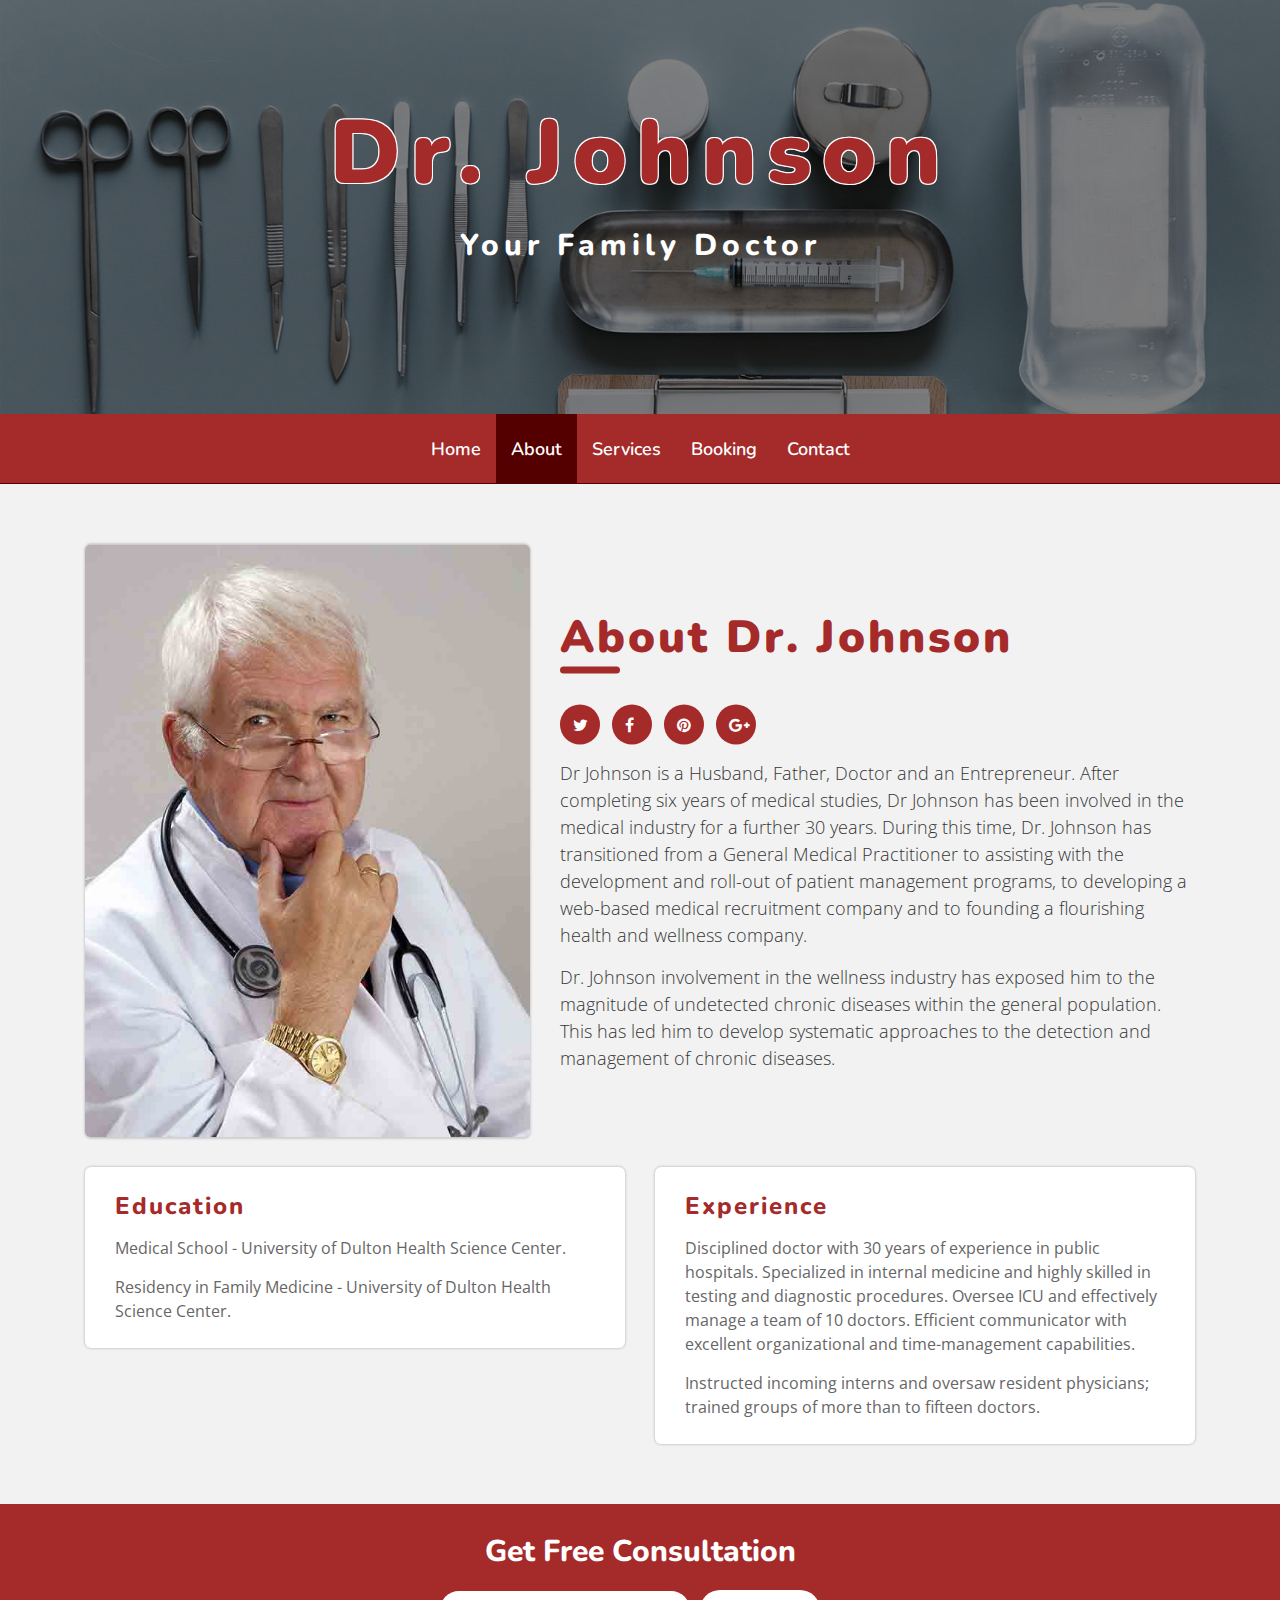
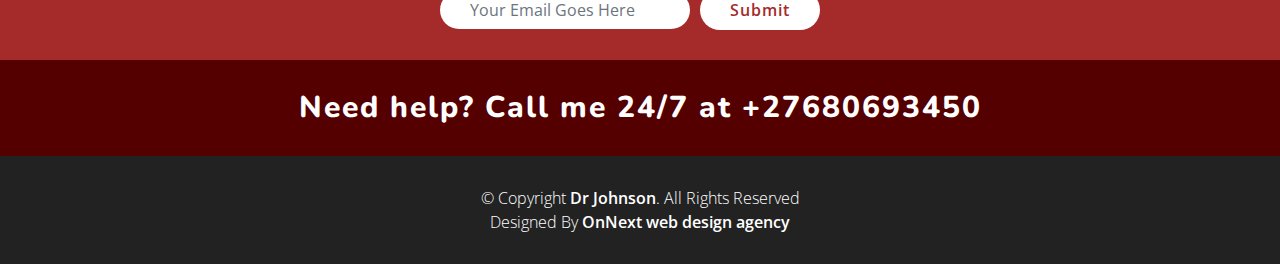
==== commit 42a25490: "Update about.html" ====
--- a/about.html
+++ b/about.html
@@ -93,7 +93,6 @@
                                 <p>
                                     Dr. Johnson involvement in the wellness industry has exposed him to the magnitude of undetected chronic diseases within the general population. This has led him to develop systematic approaches to the detection and management of chronic diseases.
                                 </p>
-                                <a href="about.html">Read More</a>
                             </div>
                         </div>
                     </div>
